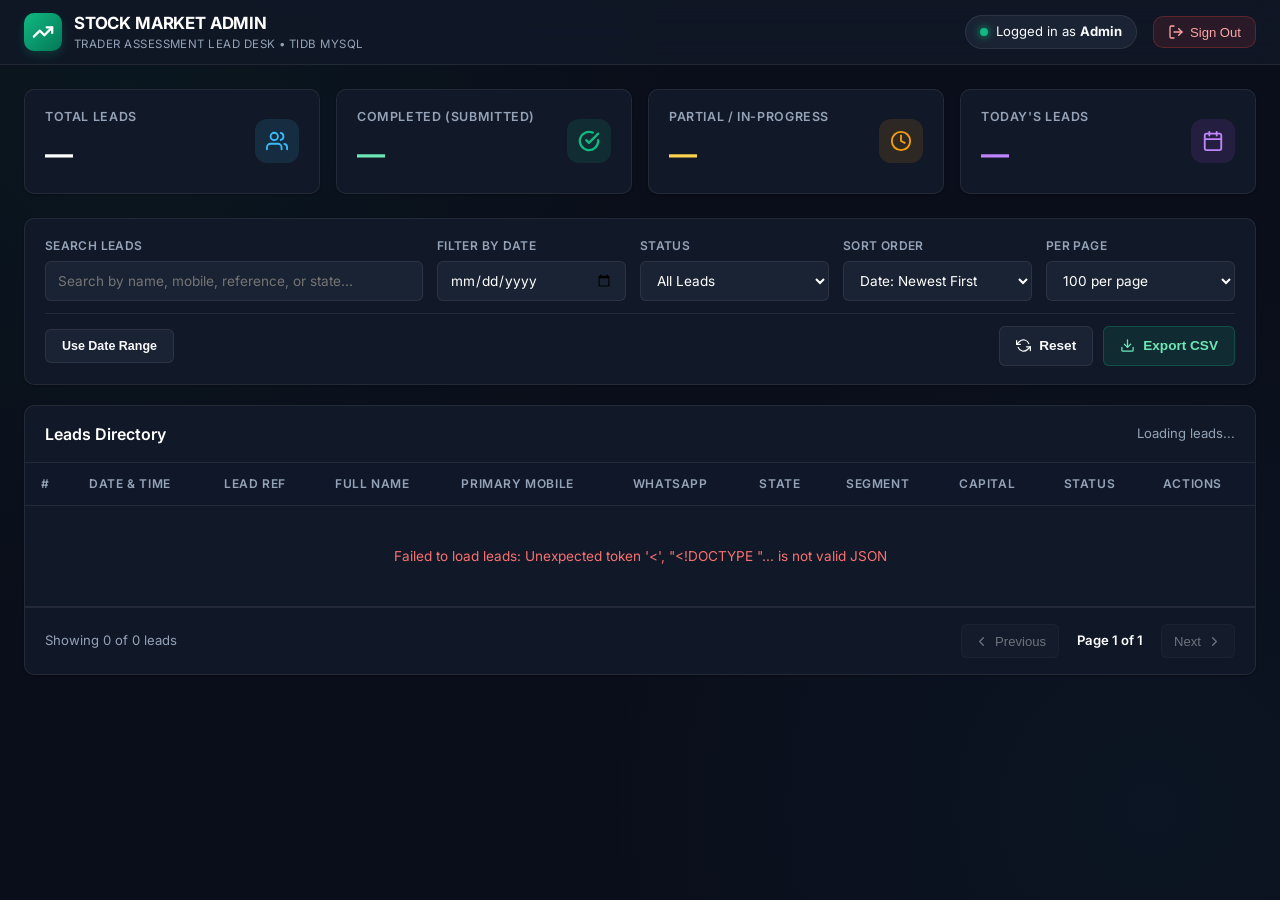
==== index.html @ f54bdd06 "feat: complete Stock Market Admin Portal with 100/page pagination, date filtering, and deletion" ====
<!DOCTYPE html>
<html lang="en">
<head>
  <meta charset="UTF-8">
  <meta name="viewport" content="width=device-width, initial-scale=1.0">
  <title>Stock Market Admin — Lead Assessment Desk</title>
  <meta name="robots" content="noindex, nofollow">

  <!-- Google Fonts Inter -->
  <link rel="preconnect" href="https://fonts.googleapis.com">
  <link rel="preconnect" href="https://fonts.gstatic.com" crossorigin>
  <link href="https://fonts.googleapis.com/css2?family=Inter:wght@400;500;600;700&display=swap" rel="stylesheet">

  <!-- Main Stylesheet -->
  <link rel="stylesheet" href="assets/css/dashboard.css">
</head>
<body>

  <!-- Top Navigation Header -->
  <header class="top-nav">
    <div class="nav-container">
      <div class="brand-section">
        <div class="brand-icon" aria-hidden="true">
          <svg width="22" height="22" viewBox="0 0 24 24" fill="none" stroke="currentColor" stroke-width="2.5" stroke-linecap="round" stroke-linejoin="round">
            <polyline points="22 7 13.5 15.5 8.5 10.5 2 17"></polyline>
            <polyline points="16 7 22 7 22 13"></polyline>
          </svg>
        </div>
        <div class="brand-title-wrap">
          <span class="brand-title">STOCK MARKET ADMIN</span>
          <span class="brand-tag">Trader Assessment Lead Desk &bull; TiDB MySQL</span>
        </div>
      </div>

      <div class="nav-actions">
        <div class="user-badge">
          <span class="user-status-dot"></span>
          <span>Logged in as <strong>Admin</strong></span>
        </div>
        <button type="button" class="btn-logout" id="btnLogout" title="Sign Out">
          <svg width="16" height="16" viewBox="0 0 24 24" fill="none" stroke="currentColor" stroke-width="2" stroke-linecap="round" stroke-linejoin="round">
            <path d="M9 21H5a2 2 0 0 1-2-2V5a2 2 0 0 1 2-2h4"></path>
            <polyline points="16 17 21 12 16 7"></polyline>
            <line x1="21" y1="12" x2="9" y2="12"></line>
          </svg>
          <span>Sign Out</span>
        </button>
      </div>
    </div>
  </header>

  <!-- Main Layout -->
  <main class="main-layout">

    <!-- Stat Summary Cards -->
    <section class="stats-grid" aria-label="Lead Statistics">
      <div class="stat-card">
        <div class="stat-info">
          <h3>Total Leads</h3>
          <div class="stat-value" id="statTotal">—</div>
        </div>
        <div class="stat-icon total">
          <svg width="22" height="22" viewBox="0 0 24 24" fill="none" stroke="currentColor" stroke-width="2" stroke-linecap="round" stroke-linejoin="round">
            <path d="M17 21v-2a4 4 0 0 0-4-4H5a4 4 0 0 0-4 4v2"></path>
            <circle cx="9" cy="7" r="4"></circle>
            <path d="M23 21v-2a4 4 0 0 0-3-3.87"></path>
            <path d="M16 3.13a4 4 0 0 1 0 7.75"></path>
          </svg>
        </div>
      </div>

      <div class="stat-card">
        <div class="stat-info">
          <h3>Completed (Submitted)</h3>
          <div class="stat-value" id="statCompleted" style="color: #6ee7b7;">—</div>
        </div>
        <div class="stat-icon completed">
          <svg width="22" height="22" viewBox="0 0 24 24" fill="none" stroke="currentColor" stroke-width="2.5" stroke-linecap="round" stroke-linejoin="round">
            <path d="M22 11.08V12a10 10 0 1 1-5.93-9.14"></path>
            <polyline points="22 4 12 14.01 9 11.01"></polyline>
          </svg>
        </div>
      </div>

      <div class="stat-card">
        <div class="stat-info">
          <h3>Partial / In-Progress</h3>
          <div class="stat-value" id="statPartial" style="color: #fcd34d;">—</div>
        </div>
        <div class="stat-icon partial">
          <svg width="22" height="22" viewBox="0 0 24 24" fill="none" stroke="currentColor" stroke-width="2" stroke-linecap="round" stroke-linejoin="round">
            <circle cx="12" cy="12" r="10"></circle>
            <polyline points="12 6 12 12 16 14"></polyline>
          </svg>
        </div>
      </div>

      <div class="stat-card">
        <div class="stat-info">
          <h3>Today's Leads</h3>
          <div class="stat-value" id="statToday" style="color: #c084fc;">—</div>
        </div>
        <div class="stat-icon today">
          <svg width="22" height="22" viewBox="0 0 24 24" fill="none" stroke="currentColor" stroke-width="2" stroke-linecap="round" stroke-linejoin="round">
            <rect x="3" y="4" width="18" height="18" rx="2" ry="2"></rect>
            <line x1="16" y1="2" x2="16" y2="6"></line>
            <line x1="8" y1="2" x2="8" y2="6"></line>
            <line x1="3" y1="10" x2="21" y2="10"></line>
          </svg>
        </div>
      </div>
    </section>

    <!-- Filter & Search Toolbar -->
    <section class="toolbar-card" aria-label="Filters and Search">
      <div class="toolbar-grid">
        
        <!-- Live Search -->
        <div class="filter-group search-group">
          <label class="filter-label" for="filterSearch">Search Leads</label>
          <input 
            type="text" 
            id="filterSearch" 
            class="filter-input" 
            placeholder="Search by name, mobile, reference, or state..."
          >
        </div>

        <!-- Date Filter (Single Date Mode) -->
        <div class="filter-group" id="singleDateContainer">
          <label class="filter-label" for="filterDate">Filter by Date</label>
          <input type="date" id="filterDate" class="filter-input">
        </div>

        <!-- Date Range Filter Mode (Hidden by default, togglable) -->
        <div class="filter-group" id="rangeContainer" style="display: none; gap: 8px;">
          <div>
            <label class="filter-label" for="filterDateFrom">From Date</label>
            <input type="date" id="filterDateFrom" class="filter-input">
          </div>
          <div>
            <label class="filter-label" for="filterDateTo">To Date</label>
            <input type="date" id="filterDateTo" class="filter-input">
          </div>
        </div>

        <!-- Status Filter -->
        <div class="filter-group" style="min-width: 140px; flex: 1;">
          <label class="filter-label" for="filterStatus">Status</label>
          <select id="filterStatus" class="filter-select">
            <option value="all">All Leads</option>
            <option value="completed">Completed Only</option>
            <option value="partial">Partial Only</option>
          </select>
        </div>

        <!-- Sort Order -->
        <div class="filter-group" style="min-width: 140px; flex: 1;">
          <label class="filter-label" for="filterSort">Sort Order</label>
          <select id="filterSort" class="filter-select">
            <option value="DESC">Date: Newest First</option>
            <option value="ASC">Date: Oldest First</option>
          </select>
        </div>

        <!-- Page Size (Defaults to 100 per page as specified) -->
        <div class="filter-group" style="min-width: 130px; flex: 1;">
          <label class="filter-label" for="pageSizeSelect">Per Page</label>
          <select id="pageSizeSelect" class="filter-select">
            <option value="100" selected>100 per page</option>
            <option value="50">50 per page</option>
            <option value="200">200 per page</option>
          </select>
        </div>

      </div>

      <!-- Secondary Toolbar Row: Buttons -->
      <div class="date-toggle-row">
        <button type="button" class="btn btn-secondary" id="btnToggleRange" style="font-size: 0.78rem; height: 34px;">
          Use Date Range
        </button>

        <div class="toolbar-actions">
          <button type="button" class="btn btn-secondary" id="btnResetFilters">
            <svg width="15" height="15" viewBox="0 0 24 24" fill="none" stroke="currentColor" stroke-width="2" stroke-linecap="round" stroke-linejoin="round">
              <polyline points="1 4 1 10 7 10"></polyline>
              <polyline points="23 20 23 14 17 14"></polyline>
              <path d="M20.49 9A9 9 0 0 0 5.64 5.64L1 10m22 4l-4.64 4.36A9 9 0 0 1 3.51 15"></path>
            </svg>
            <span>Reset</span>
          </button>

          <button type="button" class="btn btn-export" id="btnExportCsv">
            <svg width="15" height="15" viewBox="0 0 24 24" fill="none" stroke="currentColor" stroke-width="2" stroke-linecap="round" stroke-linejoin="round">
              <path d="M21 15v4a2 2 0 0 1-2 2H5a2 2 0 0 1-2-2v-4"></path>
              <polyline points="7 10 12 15 17 10"></polyline>
              <line x1="12" y1="15" x2="12" y2="3"></line>
            </svg>
            <span>Export CSV</span>
          </button>
        </div>
      </div>
    </section>

    <!-- Leads Table Card -->
    <section class="table-card">
      <div class="table-header-meta">
        <h2 class="table-title">Leads Directory</h2>
        <span class="table-count-badge" id="tableCountBadge">Loading leads...</span>
      </div>

      <div class="table-responsive">
        <table class="leads-table">
          <thead>
            <tr>
              <th>#</th>
              <th>Date & Time</th>
              <th>Lead Ref</th>
              <th>Full Name</th>
              <th>Primary Mobile</th>
              <th>WhatsApp</th>
              <th>State</th>
              <th>Segment</th>
              <th>Capital</th>
              <th>Status</th>
              <th>Actions</th>
            </tr>
          </thead>
          <tbody id="leadsTableBody">
            <!-- Dynamically populated rows via dashboard.js -->
          </tbody>
        </table>
      </div>

      <!-- Pagination Bar (100 per page) -->
      <div class="pagination-bar">
        <div class="pagination-meta" id="paginationMeta">Showing 0 of 0 leads</div>
        <div class="pagination-controls">
          <button type="button" class="page-btn" id="btnPrevPage" disabled>
            <svg width="15" height="15" viewBox="0 0 24 24" fill="none" stroke="currentColor" stroke-width="2" stroke-linecap="round" stroke-linejoin="round">
              <polyline points="15 18 9 12 15 6"></polyline>
            </svg>
            <span>Previous</span>
          </button>

          <span class="current-page-indicator" id="currentPageIndicator">Page 1 of 1</span>

          <button type="button" class="page-btn" id="btnNextPage" disabled>
            <span>Next</span>
            <svg width="15" height="15" viewBox="0 0 24 24" fill="none" stroke="currentColor" stroke-width="2" stroke-linecap="round" stroke-linejoin="round">
              <polyline points="9 18 15 12 9 6"></polyline>
            </svg>
          </button>
        </div>
      </div>
    </section>

  </main>

  <!-- ========================================================================
       MODAL 1: Lead Detail & Question/Answer Click Audit Trail
       ======================================================================== -->
  <div class="modal-overlay" id="detailModal">
    <div class="modal-card">
      <div class="modal-header">
        <h3 class="modal-title">Lead Assessment Dossier: <span id="detailLeadRef" style="color: #38bdf8;"></span></h3>
        <button type="button" class="modal-close" id="btnDetailClose" aria-label="Close modal">
          <svg width="20" height="20" viewBox="0 0 24 24" fill="none" stroke="currentColor" stroke-width="2" stroke-linecap="round" stroke-linejoin="round">
            <line x1="18" y1="6" x2="6" y2="18"></line>
            <line x1="6" y1="6" x2="18" y2="18"></line>
          </svg>
        </button>
      </div>

      <div class="modal-body">
        <!-- Lead Profile Grid -->
        <div class="lead-profile-grid" id="detailProfileGrid"></div>

        <!-- Question & Answer Click History -->
        <h4 class="timeline-title">
          <svg width="18" height="18" viewBox="0 0 24 24" fill="none" stroke="currentColor" stroke-width="2" stroke-linecap="round" stroke-linejoin="round">
            <polyline points="22 12 18 12 15 21 9 3 6 12 2 12"></polyline>
          </svg>
          <span>Real-time Question & Answer Click Timeline</span>
        </h4>
        <div class="timeline-list" id="detailTimelineList"></div>
      </div>

      <div class="modal-footer">
        <button type="button" class="btn btn-secondary" id="btnDetailCloseFooter">Close</button>
      </div>
    </div>
  </div>

  <!-- ========================================================================
       MODAL 2: Delete Lead Confirmation
       ======================================================================== -->
  <div class="modal-overlay" id="deleteModal">
    <div class="modal-card" style="max-width: 480px;">
      <div class="modal-header">
        <h3 class="modal-title" style="color: #f87171;">Confirm Permanent Deletion</h3>
        <button type="button" class="modal-close" id="btnDeleteClose" aria-label="Close modal">
          <svg width="20" height="20" viewBox="0 0 24 24" fill="none" stroke="currentColor" stroke-width="2" stroke-linecap="round" stroke-linejoin="round">
            <line x1="18" y1="6" x2="6" y2="18"></line>
            <line x1="6" y1="6" x2="18" y2="18"></line>
          </svg>
        </button>
      </div>

      <div class="modal-body">
        <div class="delete-warning-box">
          <p>Are you sure you want to delete lead <strong id="deleteLeadRefSpan" style="color: #ffffff;"></strong>?</p>
          <p style="margin-top: 8px; font-size: 0.8rem; color: #fca5a5;">
            Warning: This action will permanently remove the lead profile along with all associated question and answer click logs from the MySQL database. This action cannot be undone.
          </p>
        </div>
      </div>

      <div class="modal-footer">
        <button type="button" class="btn btn-secondary" id="btnDeleteCancel">Cancel</button>
        <button type="button" class="btn btn-primary" id="btnDeleteConfirm" style="background: var(--danger); border-color: var(--danger);">
          Yes, Delete Lead
        </button>
      </div>
    </div>
  </div>

  <!-- Toast Notification -->
  <div class="toast" id="toast">
    <svg width="18" height="18" viewBox="0 0 24 24" fill="none" stroke="#10b981" stroke-width="2.5" stroke-linecap="round" stroke-linejoin="round">
      <polyline points="20 6 9 17 4 12"></polyline>
    </svg>
    <span id="toastMessage">Operation successful</span>
  </div>

  <!-- Dashboard JavaScript -->
  <script src="assets/js/dashboard.js"></script>
</body>
</html>
---- assets/css/dashboard.css ----
/* ==========================================================================
   ADMIN PORTAL — MODERN HIGH-DENSITY DASHBOARD DESIGN SYSTEM
   ========================================================================== */

:root {
  --bg-body: #0a0e1a;
  --bg-surface: #111827;
  --bg-surface-elevated: #1a2333;
  --bg-surface-hover: #222f46;
  --border-subtle: rgba(255, 255, 255, 0.08);
  --border-medium: rgba(255, 255, 255, 0.14);
  
  --text-main: #f9fafb;
  --text-muted: #94a3b8;
  --text-dim: #64748b;
  
  --primary: #10b981;
  --primary-dark: #059669;
  --primary-glow: rgba(16, 185, 129, 0.2);
  
  --info: #38bdf8;
  --info-bg: rgba(56, 189, 248, 0.12);
  --info-border: rgba(56, 189, 248, 0.25);
  
  --warning: #f59e0b;
  --warning-bg: rgba(245, 158, 11, 0.12);
  --warning-border: rgba(245, 158, 11, 0.25);
  
  --danger: #ef4444;
  --danger-bg: rgba(239, 68, 68, 0.12);
  --danger-border: rgba(239, 68, 68, 0.25);
  --danger-hover: #dc2626;

  --success: #10b981;
  --success-bg: rgba(16, 185, 129, 0.12);
  --success-border: rgba(16, 185, 129, 0.25);

  --radius-sm: 6px;
  --radius-md: 10px;
  --radius-lg: 16px;
  
  --shadow-sm: 0 1px 2px rgba(0,0,0,0.3);
  --shadow-md: 0 4px 12px rgba(0,0,0,0.4);
  --shadow-lg: 0 12px 32px rgba(0,0,0,0.6);
  
  --transition: all 0.2s cubic-bezier(0.16, 1, 0.3, 1);
}

* {
  margin: 0;
  padding: 0;
  box-sizing: border-box;
}

body {
  font-family: 'Inter', -apple-system, BlinkMacSystemFont, 'Segoe UI', Roboto, sans-serif;
  background-color: var(--bg-body);
  color: var(--text-main);
  min-height: 100vh;
  line-height: 1.5;
  background-image: 
    radial-gradient(circle at 10% 10%, rgba(16, 185, 129, 0.05) 0%, transparent 40%),
    radial-gradient(circle at 90% 90%, rgba(56, 189, 248, 0.04) 0%, transparent 40%);
  background-attachment: fixed;
}

/* ==========================================================================
   Top Navigation Bar
   ========================================================================== */
.top-nav {
  background: rgba(17, 24, 39, 0.85);
  backdrop-filter: blur(14px);
  -webkit-backdrop-filter: blur(14px);
  border-bottom: 1px solid var(--border-subtle);
  position: sticky;
  top: 0;
  z-index: 100;
}

.nav-container {
  max-width: 1560px;
  margin: 0 auto;
  padding: 0 24px;
  height: 64px;
  display: flex;
  align-items: center;
  justify-content: space-between;
}

.brand-section {
  display: flex;
  align-items: center;
  gap: 12px;
}

.brand-icon {
  width: 38px;
  height: 38px;
  background: linear-gradient(135deg, #10b981 0%, #047857 100%);
  border-radius: 10px;
  display: flex;
  align-items: center;
  justify-content: center;
  color: #ffffff;
  box-shadow: 0 4px 10px var(--primary-glow);
}

.brand-title-wrap {
  display: flex;
  flex-direction: column;
}

.brand-title {
  font-size: 1.05rem;
  font-weight: 700;
  color: #ffffff;
  letter-spacing: -0.01em;
}

.brand-tag {
  font-size: 0.72rem;
  color: var(--text-muted);
  text-transform: uppercase;
  letter-spacing: 0.04em;
}

.nav-actions {
  display: flex;
  align-items: center;
  gap: 16px;
}

.user-badge {
  display: flex;
  align-items: center;
  gap: 8px;
  background: var(--bg-surface-elevated);
  border: 1px solid var(--border-subtle);
  padding: 6px 14px;
  border-radius: 9999px;
  font-size: 0.82rem;
}

.user-status-dot {
  width: 8px;
  height: 8px;
  background: var(--success);
  border-radius: 50%;
  box-shadow: 0 0 8px var(--success);
}

.btn-logout {
  background: rgba(239, 68, 68, 0.12);
  border: 1px solid var(--danger-border);
  color: #fca5a5;
  padding: 7px 14px;
  border-radius: var(--radius-md);
  font-size: 0.82rem;
  font-weight: 500;
  cursor: pointer;
  display: flex;
  align-items: center;
  gap: 6px;
  transition: var(--transition);
}

.btn-logout:hover {
  background: rgba(239, 68, 68, 0.2);
  color: #ffffff;
}

/* ==========================================================================
   Main Content Layout
   ========================================================================== */
.main-layout {
  max-width: 1560px;
  margin: 0 auto;
  padding: 24px;
}

/* Stat Cards Grid */
.stats-grid {
  display: grid;
  grid-template-columns: repeat(auto-fit, minmax(240px, 1fr));
  gap: 16px;
  margin-bottom: 24px;
}

.stat-card {
  background: var(--bg-surface);
  border: 1px solid var(--border-subtle);
  border-radius: var(--radius-md);
  padding: 18px 20px;
  display: flex;
  align-items: center;
  justify-content: space-between;
  box-shadow: var(--shadow-sm);
  transition: var(--transition);
}

.stat-card:hover {
  border-color: var(--border-medium);
  transform: translateY(-2px);
  box-shadow: var(--shadow-md);
}

.stat-info h3 {
  font-size: 0.78rem;
  text-transform: uppercase;
  color: var(--text-muted);
  font-weight: 600;
  letter-spacing: 0.05em;
  margin-bottom: 6px;
}

.stat-info .stat-value {
  font-size: 1.75rem;
  font-weight: 700;
  color: #ffffff;
}

.stat-icon {
  width: 44px;
  height: 44px;
  border-radius: 12px;
  display: flex;
  align-items: center;
  justify-content: center;
}

.stat-icon.total { background: rgba(56, 189, 248, 0.12); color: var(--info); }
.stat-icon.completed { background: rgba(16, 185, 129, 0.12); color: var(--success); }
.stat-icon.partial { background: rgba(245, 158, 11, 0.12); color: var(--warning); }
.stat-icon.today { background: rgba(168, 85, 247, 0.12); color: #c084fc; }

/* Filter & Controls Toolbar */
.toolbar-card {
  background: var(--bg-surface);
  border: 1px solid var(--border-subtle);
  border-radius: var(--radius-md);
  padding: 18px 20px;
  margin-bottom: 20px;
  box-shadow: var(--shadow-sm);
}

.toolbar-grid {
  display: flex;
  flex-wrap: wrap;
  gap: 14px;
  align-items: flex-end;
}

.filter-group {
  display: flex;
  flex-direction: column;
  gap: 6px;
  min-width: 170px;
  flex: 1;
}

.filter-group.search-group {
  flex: 2;
  min-width: 240px;
}

.filter-label {
  font-size: 0.75rem;
  font-weight: 600;
  color: var(--text-muted);
  text-transform: uppercase;
  letter-spacing: 0.03em;
}

.filter-input,
.filter-select {
  width: 100%;
  height: 40px;
  background: var(--bg-surface-elevated);
  border: 1px solid var(--border-subtle);
  border-radius: var(--radius-sm);
  padding: 0 12px;
  color: #ffffff;
  font-size: 0.85rem;
  font-family: inherit;
  transition: var(--transition);
}

.filter-input:focus,
.filter-select:focus {
  outline: none;
  border-color: var(--primary);
  box-shadow: 0 0 0 2px var(--primary-glow);
}

/* Date Range Toggle Row */
.date-toggle-row {
  display: flex;
  align-items: center;
  gap: 12px;
  margin-top: 12px;
  padding-top: 12px;
  border-top: 1px solid var(--border-subtle);
}

.toolbar-actions {
  display: flex;
  gap: 10px;
  margin-left: auto;
}

.btn {
  height: 40px;
  padding: 0 16px;
  border-radius: var(--radius-sm);
  font-size: 0.85rem;
  font-weight: 600;
  cursor: pointer;
  display: inline-flex;
  align-items: center;
  justify-content: center;
  gap: 8px;
  transition: var(--transition);
  border: 1px solid transparent;
}

.btn-primary {
  background: var(--primary);
  color: #ffffff;
}
.btn-primary:hover {
  background: var(--primary-dark);
}

.btn-secondary {
  background: var(--bg-surface-elevated);
  border-color: var(--border-subtle);
  color: var(--text-main);
}
.btn-secondary:hover {
  background: var(--bg-surface-hover);
  border-color: var(--border-medium);
}

.btn-export {
  background: rgba(16, 185, 129, 0.12);
  border-color: var(--success-border);
  color: #6ee7b7;
}
.btn-export:hover {
  background: rgba(16, 185, 129, 0.2);
  color: #ffffff;
}

/* ==========================================================================
   Leads Data Table
   ========================================================================== */
.table-card {
  background: var(--bg-surface);
  border: 1px solid var(--border-subtle);
  border-radius: var(--radius-md);
  box-shadow: var(--shadow-sm);
  overflow: hidden;
}

.table-header-meta {
  padding: 16px 20px;
  border-bottom: 1px solid var(--border-subtle);
  display: flex;
  align-items: center;
  justify-content: space-between;
}

.table-title {
  font-size: 1rem;
  font-weight: 600;
  color: #ffffff;
}

.table-count-badge {
  font-size: 0.82rem;
  color: var(--text-muted);
}

.table-responsive {
  width: 100%;
  overflow-x: auto;
}

.leads-table {
  width: 100%;
  border-collapse: collapse;
  text-align: left;
  font-size: 0.85rem;
}

.leads-table th {
  background: rgba(15, 23, 42, 0.7);
  padding: 12px 16px;
  font-size: 0.75rem;
  font-weight: 600;
  text-transform: uppercase;
  letter-spacing: 0.05em;
  color: var(--text-muted);
  border-bottom: 1px solid var(--border-subtle);
  white-space: nowrap;
}

.leads-table td {
  padding: 14px 16px;
  border-bottom: 1px solid var(--border-subtle);
  color: var(--text-main);
  vertical-align: middle;
}

.leads-table tbody tr {
  transition: var(--transition);
}

.leads-table tbody tr:hover {
  background: var(--bg-surface-elevated);
}

/* Lead Row Elements */
.lead-ref {
  font-family: monospace;
  font-size: 0.82rem;
  color: #38bdf8;
  font-weight: 600;
}

.lead-name {
  font-weight: 600;
  color: #ffffff;
}

.phone-link {
  color: var(--text-main);
  text-decoration: none;
  display: inline-flex;
  align-items: center;
  gap: 4px;
}
.phone-link:hover {
  color: var(--primary);
  text-decoration: underline;
}

.badge {
  display: inline-flex;
  align-items: center;
  padding: 3px 10px;
  border-radius: 9999px;
  font-size: 0.72rem;
  font-weight: 600;
  text-transform: uppercase;
  letter-spacing: 0.04em;
}

.badge-completed {
  background: var(--success-bg);
  border: 1px solid var(--success-border);
  color: #6ee7b7;
}

.badge-partial {
  background: var(--warning-bg);
  border: 1px solid var(--warning-border);
  color: #fcd34d;
}

.btn-icon-action {
  width: 32px;
  height: 32px;
  border-radius: var(--radius-sm);
  display: inline-flex;
  align-items: center;
  justify-content: center;
  border: 1px solid var(--border-subtle);
  background: var(--bg-surface-elevated);
  color: var(--text-muted);
  cursor: pointer;
  transition: var(--transition);
}

.btn-icon-action:hover {
  color: #ffffff;
  border-color: var(--border-medium);
}

.btn-icon-action.delete:hover {
  background: var(--danger-bg);
  border-color: var(--danger-border);
  color: #f87171;
}

.btn-icon-action.view:hover {
  background: var(--info-bg);
  border-color: var(--info-border);
  color: #7dd3fc;
}

/* ==========================================================================
   Pagination Controls (100 per page)
   ========================================================================== */
.pagination-bar {
  padding: 16px 20px;
  display: flex;
  align-items: center;
  justify-content: space-between;
  border-top: 1px solid var(--border-subtle);
  background: rgba(15, 23, 42, 0.4);
}

.pagination-meta {
  font-size: 0.82rem;
  color: var(--text-muted);
}

.pagination-controls {
  display: flex;
  align-items: center;
  gap: 8px;
}

.page-btn {
  height: 34px;
  padding: 0 12px;
  background: var(--bg-surface-elevated);
  border: 1px solid var(--border-subtle);
  border-radius: var(--radius-sm);
  color: var(--text-main);
  font-size: 0.82rem;
  cursor: pointer;
  display: inline-flex;
  align-items: center;
  gap: 6px;
  transition: var(--transition);
}

.page-btn:hover:not(:disabled) {
  background: var(--bg-surface-hover);
  border-color: var(--border-medium);
}

.page-btn:disabled {
  opacity: 0.4;
  cursor: not-allowed;
}

.current-page-indicator {
  font-size: 0.82rem;
  font-weight: 600;
  padding: 0 10px;
  color: #ffffff;
}

/* ==========================================================================
   Modals (Detail Modal & Delete Confirmation)
   ========================================================================== */
.modal-overlay {
  display: none;
  position: fixed;
  inset: 0;
  background: rgba(0, 0, 0, 0.75);
  backdrop-filter: blur(6px);
  -webkit-backdrop-filter: blur(6px);
  z-index: 200;
  align-items: center;
  justify-content: center;
  padding: 20px;
}

.modal-overlay.open {
  display: flex;
}

.modal-card {
  background: var(--bg-surface);
  border: 1px solid var(--border-medium);
  border-radius: var(--radius-lg);
  max-width: 680px;
  width: 100%;
  max-height: 90vh;
  display: flex;
  flex-direction: column;
  box-shadow: var(--shadow-lg);
  overflow: hidden;
  animation: modalEnter 0.25s cubic-bezier(0.16, 1, 0.3, 1);
}

@keyframes modalEnter {
  from { opacity: 0; transform: scale(0.96) translateY(8px); }
  to { opacity: 1; transform: scale(1) translateY(0); }
}

.modal-header {
  padding: 18px 24px;
  border-bottom: 1px solid var(--border-subtle);
  display: flex;
  align-items: center;
  justify-content: space-between;
}

.modal-title {
  font-size: 1.1rem;
  font-weight: 700;
  color: #ffffff;
}

.modal-close {
  background: none;
  border: none;
  color: var(--text-muted);
  cursor: pointer;
  padding: 4px;
  border-radius: 6px;
  transition: var(--transition);
}
.modal-close:hover {
  color: #ffffff;
  background: var(--bg-surface-elevated);
}

.modal-body {
  padding: 24px;
  overflow-y: auto;
}

.modal-footer {
  padding: 16px 24px;
  border-top: 1px solid var(--border-subtle);
  display: flex;
  align-items: center;
  justify-content: flex-end;
  gap: 12px;
}

/* Detail Modal Specifics */
.lead-profile-grid {
  display: grid;
  grid-template-columns: repeat(2, 1fr);
  gap: 16px;
  margin-bottom: 24px;
  background: var(--bg-surface-elevated);
  padding: 18px;
  border-radius: var(--radius-md);
  border: 1px solid var(--border-subtle);
}

.profile-field-label {
  font-size: 0.72rem;
  text-transform: uppercase;
  color: var(--text-muted);
  font-weight: 600;
  margin-bottom: 4px;
}

.profile-field-value {
  font-size: 0.92rem;
  font-weight: 500;
  color: #ffffff;
}

/* Click Timeline */
.timeline-title {
  font-size: 0.95rem;
  font-weight: 600;
  margin-bottom: 14px;
  color: #ffffff;
  display: flex;
  align-items: center;
  gap: 8px;
}

.timeline-list {
  display: flex;
  flex-direction: column;
  gap: 12px;
}

.timeline-item {
  background: var(--bg-surface-elevated);
  border-left: 3px solid var(--primary);
  padding: 12px 16px;
  border-radius: 0 var(--radius-sm) var(--radius-sm) 0;
}

.timeline-header {
  display: flex;
  align-items: center;
  justify-content: space-between;
  margin-bottom: 4px;
}

.timeline-step {
  font-size: 0.75rem;
  font-weight: 600;
  color: var(--primary);
  text-transform: uppercase;
}

.timeline-time {
  font-size: 0.72rem;
  color: var(--text-dim);
}

.timeline-question {
  font-size: 0.85rem;
  font-weight: 500;
  color: #ffffff;
  margin-bottom: 4px;
}

.timeline-answer {
  font-size: 0.85rem;
  color: #38bdf8;
  background: rgba(56, 189, 248, 0.08);
  padding: 4px 8px;
  border-radius: 4px;
  display: inline-block;
}

/* Delete Modal Confirmation */
.delete-warning-box {
  background: var(--danger-bg);
  border: 1px solid var(--danger-border);
  padding: 16px;
  border-radius: var(--radius-md);
  color: #fca5a5;
  font-size: 0.88rem;
  line-height: 1.5;
}

/* Empty State */
.empty-state {
  text-align: center;
  padding: 60px 20px;
  color: var(--text-muted);
}
.empty-state svg {
  margin-bottom: 16px;
  opacity: 0.4;
}

/* Toast Notification */
.toast {
  position: fixed;
  bottom: 24px;
  right: 24px;
  background: var(--bg-surface-elevated);
  border: 1px solid var(--border-medium);
  padding: 12px 20px;
  border-radius: var(--radius-md);
  color: #ffffff;
  font-size: 0.88rem;
  box-shadow: var(--shadow-lg);
  display: none;
  align-items: center;
  gap: 10px;
  z-index: 300;
  animation: toastSlide 0.25s cubic-bezier(0.16, 1, 0.3, 1);
}

.toast.show {
  display: flex;
}

@keyframes toastSlide {
  from { opacity: 0; transform: translateY(10px); }
  to { opacity: 1; transform: translateY(0); }
}
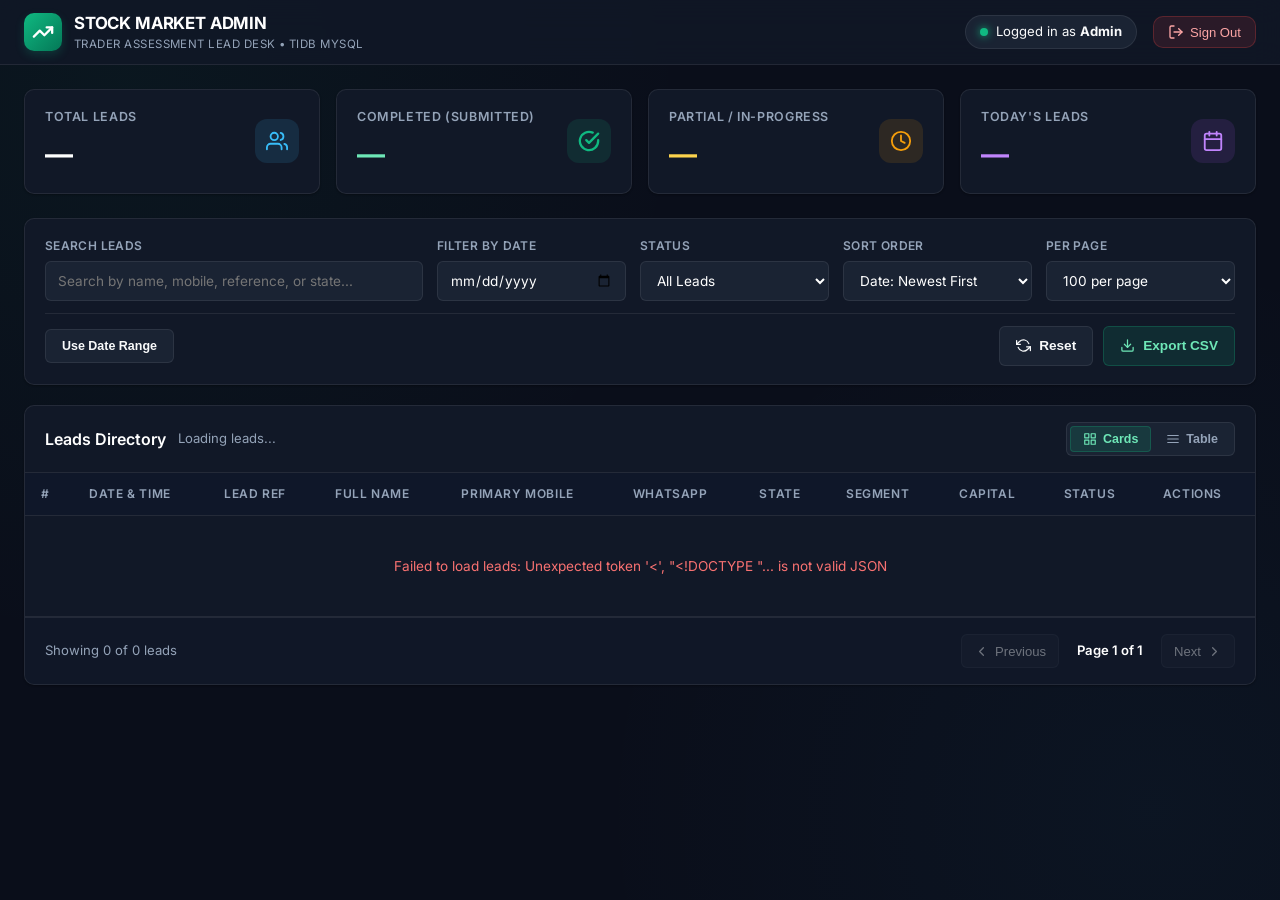
==== commit eb2506ba: "feat: make admin portal responsive for mobile and tablet devices with card view toggle" ====
--- a/index.html
+++ b/index.html
@@ -206,11 +206,35 @@
     <!-- Leads Table Card -->
     <section class="table-card">
       <div class="table-header-meta">
-        <h2 class="table-title">Leads Directory</h2>
-        <span class="table-count-badge" id="tableCountBadge">Loading leads...</span>
-      </div>
-
-      <div class="table-responsive">
+        <div class="table-title-group">
+          <h2 class="table-title">Leads Directory</h2>
+          <span class="table-count-badge" id="tableCountBadge">Loading leads...</span>
+        </div>
+
+        <!-- View Mode Switcher (Cards vs Table) -->
+        <div class="view-switcher" id="viewSwitcher" role="radiogroup" aria-label="Directory View Mode">
+          <button type="button" class="view-toggle-btn active" id="btnViewCards" title="Mobile Cards View" aria-pressed="true">
+            <svg width="14" height="14" viewBox="0 0 24 24" fill="none" stroke="currentColor" stroke-width="2" stroke-linecap="round" stroke-linejoin="round">
+              <rect x="3" y="3" width="7" height="7"></rect>
+              <rect x="14" y="3" width="7" height="7"></rect>
+              <rect x="14" y="14" width="7" height="7"></rect>
+              <rect x="3" y="14" width="7" height="7"></rect>
+            </svg>
+            <span>Cards</span>
+          </button>
+          <button type="button" class="view-toggle-btn" id="btnViewTable" title="Full Table View" aria-pressed="false">
+            <svg width="14" height="14" viewBox="0 0 24 24" fill="none" stroke="currentColor" stroke-width="2" stroke-linecap="round" stroke-linejoin="round">
+              <line x1="3" y1="6" x2="21" y2="6"></line>
+              <line x1="3" y1="12" x2="21" y2="12"></line>
+              <line x1="3" y1="18" x2="21" y2="18"></line>
+            </svg>
+            <span>Table</span>
+          </button>
+        </div>
+      </div>
+
+      <!-- Desktop & Tablet Table View -->
+      <div class="table-responsive" id="tableResponsiveWrap">
         <table class="leads-table">
           <thead>
             <tr>
@@ -233,6 +257,11 @@
         </table>
       </div>
 
+      <!-- Mobile & Touch Card View -->
+      <div class="mobile-leads-container" id="mobileLeadsContainer">
+        <!-- Dynamically populated mobile cards via dashboard.js -->
+      </div>
+
       <!-- Pagination Bar (100 per page) -->
       <div class="pagination-bar">
         <div class="pagination-meta" id="paginationMeta">Showing 0 of 0 leads</div>
--- a/assets/css/dashboard.css
+++ b/assets/css/dashboard.css
@@ -368,6 +368,14 @@
   display: flex;
   align-items: center;
   justify-content: space-between;
+  gap: 12px;
+}
+
+.table-title-group {
+  display: flex;
+  align-items: center;
+  gap: 12px;
+  flex-wrap: wrap;
 }
 
 .table-title {
@@ -380,6 +388,42 @@
   font-size: 0.82rem;
   color: var(--text-muted);
 }
+
+/* View Mode Switcher (Cards vs Table) */
+.view-switcher {
+  display: inline-flex;
+  background: var(--bg-surface-elevated);
+  border: 1px solid var(--border-subtle);
+  border-radius: var(--radius-sm);
+  padding: 3px;
+  gap: 2px;
+}
+
+.view-toggle-btn {
+  background: transparent;
+  border: 1px solid transparent;
+  color: var(--text-muted);
+  padding: 5px 12px;
+  border-radius: 4px;
+  font-size: 0.78rem;
+  font-weight: 600;
+  cursor: pointer;
+  display: inline-flex;
+  align-items: center;
+  gap: 6px;
+  transition: var(--transition);
+}
+
+.view-toggle-btn:hover {
+  color: #ffffff;
+}
+
+.view-toggle-btn.active {
+  background: rgba(16, 185, 129, 0.15);
+  color: #6ee7b7;
+  border-color: var(--success-border);
+}
+
 
 .table-responsive {
   width: 100%;
@@ -498,6 +542,195 @@
   border-color: var(--info-border);
   color: #7dd3fc;
 }
+
+/* ==========================================================================
+   Mobile Leads Cards System
+   ========================================================================== */
+.mobile-leads-container {
+  display: none;
+  flex-direction: column;
+  gap: 12px;
+  padding: 14px;
+}
+
+.mobile-lead-card {
+  background: var(--bg-surface-elevated);
+  border: 1px solid var(--border-subtle);
+  border-radius: var(--radius-md);
+  padding: 14px 16px;
+  display: flex;
+  flex-direction: column;
+  gap: 12px;
+  box-shadow: var(--shadow-sm);
+  transition: var(--transition);
+}
+
+.mobile-lead-card:hover {
+  border-color: var(--border-medium);
+}
+
+.mobile-card-header {
+  display: flex;
+  align-items: center;
+  justify-content: space-between;
+  gap: 8px;
+}
+
+.mobile-card-ref-wrap {
+  display: flex;
+  align-items: center;
+  gap: 8px;
+}
+
+.mobile-card-num {
+  font-size: 0.75rem;
+  color: var(--text-dim);
+  font-weight: 600;
+}
+
+.mobile-card-title-row {
+  display: flex;
+  align-items: baseline;
+  justify-content: space-between;
+  gap: 10px;
+}
+
+.mobile-card-name {
+  font-size: 1.02rem;
+  font-weight: 700;
+  color: #ffffff;
+}
+
+.mobile-card-date {
+  font-size: 0.75rem;
+  color: var(--text-muted);
+  white-space: nowrap;
+}
+
+/* 1-Tap Quick Action Contact Chips */
+.mobile-contact-chips {
+  display: flex;
+  flex-wrap: wrap;
+  gap: 8px;
+}
+
+.mobile-contact-chip {
+  display: inline-flex;
+  align-items: center;
+  gap: 6px;
+  padding: 6px 12px;
+  border-radius: var(--radius-sm);
+  font-size: 0.8rem;
+  font-weight: 600;
+  text-decoration: none;
+  transition: var(--transition);
+}
+
+.mobile-contact-chip.tel {
+  background: rgba(56, 189, 248, 0.12);
+  border: 1px solid var(--info-border);
+  color: #7dd3fc;
+}
+.mobile-contact-chip.tel:hover,
+.mobile-contact-chip.tel:active {
+  background: rgba(56, 189, 248, 0.22);
+  color: #ffffff;
+}
+
+.mobile-contact-chip.wa {
+  background: rgba(16, 185, 129, 0.12);
+  border: 1px solid var(--success-border);
+  color: #6ee7b7;
+}
+.mobile-contact-chip.wa:hover,
+.mobile-contact-chip.wa:active {
+  background: rgba(16, 185, 129, 0.22);
+  color: #ffffff;
+}
+
+.mobile-card-details-grid {
+  display: grid;
+  grid-template-columns: repeat(3, 1fr);
+  gap: 8px;
+  background: rgba(15, 23, 42, 0.5);
+  border: 1px solid var(--border-subtle);
+  border-radius: var(--radius-sm);
+  padding: 10px 12px;
+}
+
+.mobile-detail-item {
+  display: flex;
+  flex-direction: column;
+  gap: 2px;
+}
+
+.mobile-detail-label {
+  font-size: 0.68rem;
+  text-transform: uppercase;
+  color: var(--text-muted);
+  font-weight: 600;
+}
+
+.mobile-detail-val {
+  font-size: 0.82rem;
+  color: #ffffff;
+  font-weight: 500;
+  word-break: break-word;
+}
+
+.mobile-card-actions {
+  display: flex;
+  align-items: center;
+  gap: 8px;
+  margin-top: 2px;
+  padding-top: 10px;
+  border-top: 1px solid var(--border-subtle);
+}
+
+.mobile-action-btn-view {
+  flex: 1;
+  height: 38px;
+  background: rgba(56, 189, 248, 0.1);
+  border: 1px solid var(--info-border);
+  border-radius: var(--radius-sm);
+  color: #7dd3fc;
+  font-size: 0.82rem;
+  font-weight: 600;
+  display: inline-flex;
+  align-items: center;
+  justify-content: center;
+  gap: 6px;
+  cursor: pointer;
+  transition: var(--transition);
+}
+
+.mobile-action-btn-view:hover,
+.mobile-action-btn-view:active {
+  background: rgba(56, 189, 248, 0.2);
+  color: #ffffff;
+}
+
+.mobile-action-btn-delete {
+  width: 38px;
+  height: 38px;
+  background: rgba(239, 68, 68, 0.1);
+  border: 1px solid var(--danger-border);
+  border-radius: var(--radius-sm);
+  color: #f87171;
+  display: inline-flex;
+  align-items: center;
+  justify-content: center;
+  cursor: pointer;
+  transition: var(--transition);
+  flex-shrink: 0;
+}
+
+.mobile-action-btn-delete:hover,
+.mobile-action-btn-delete:active {
+  background: rgba(239, 68, 68, 0.2);
+  color: #ffffff;
+}
+
 
 /* ==========================================================================
    Pagination Controls (100 per page)
@@ -769,3 +1002,266 @@
   from { opacity: 0; transform: translateY(10px); }
   to { opacity: 1; transform: translateY(0); }
 }
+
+/* ==========================================================================
+   TABLET RESPONSIVENESS (1024px and below)
+   ========================================================================== */
+@media (max-width: 1024px) {
+  .nav-container {
+    padding: 0 18px;
+  }
+  .main-layout {
+    padding: 20px 18px;
+  }
+  .stats-grid {
+    grid-template-columns: repeat(2, 1fr);
+    gap: 14px;
+  }
+  .toolbar-grid {
+    gap: 12px;
+  }
+  .filter-group.search-group {
+    flex: 1 1 100%;
+    min-width: 100%;
+  }
+  .filter-group {
+    min-width: 140px;
+  }
+  .leads-table th,
+  .leads-table td {
+    padding: 11px 12px;
+    font-size: 0.82rem;
+  }
+}
+
+/* ==========================================================================
+   MOBILE & SMALL TABLET RESPONSIVENESS (768px and below)
+   ========================================================================== */
+@media (max-width: 768px) {
+  .top-nav {
+    height: 58px;
+  }
+  .nav-container {
+    height: 58px;
+    padding: 0 14px;
+  }
+  .brand-icon {
+    width: 32px;
+    height: 32px;
+    border-radius: 8px;
+  }
+  .brand-icon svg {
+    width: 18px;
+    height: 18px;
+  }
+  .brand-title {
+    font-size: 0.95rem;
+  }
+  .brand-tag {
+    display: none;
+  }
+  .nav-actions {
+    gap: 8px;
+  }
+  .user-badge {
+    padding: 4px 10px;
+    font-size: 0.75rem;
+  }
+  .user-badge span:not(.user-status-dot) {
+    display: none;
+  }
+  .user-badge::after {
+    content: "Admin";
+    font-weight: 600;
+  }
+  .btn-logout {
+    padding: 6px 10px;
+    font-size: 0.75rem;
+    height: 34px;
+  }
+
+  .main-layout {
+    padding: 14px 12px;
+  }
+
+  /* Stats 2x2 Grid */
+  .stats-grid {
+    grid-template-columns: repeat(2, 1fr);
+    gap: 10px;
+    margin-bottom: 16px;
+  }
+  .stat-card {
+    padding: 12px 14px;
+  }
+  .stat-info h3 {
+    font-size: 0.7rem;
+    margin-bottom: 4px;
+  }
+  .stat-info .stat-value {
+    font-size: 1.35rem;
+  }
+  .stat-icon {
+    width: 36px;
+    height: 36px;
+    border-radius: 8px;
+  }
+  .stat-icon svg {
+    width: 18px;
+    height: 18px;
+  }
+
+  /* Toolbar */
+  .toolbar-card {
+    padding: 14px;
+    margin-bottom: 16px;
+  }
+  .toolbar-grid {
+    gap: 10px;
+  }
+  .filter-group.search-group {
+    flex: 1 1 100%;
+    min-width: 100%;
+  }
+  .filter-group {
+    flex: 1 1 calc(50% - 6px);
+    min-width: calc(50% - 6px);
+  }
+  #rangeContainer {
+    flex-direction: column !important;
+    gap: 8px !important;
+  }
+  .date-toggle-row {
+    flex-direction: column;
+    align-items: stretch;
+    gap: 10px;
+    margin-top: 12px;
+    padding-top: 12px;
+  }
+  #btnToggleRange {
+    width: 100%;
+    height: 38px;
+  }
+  .toolbar-actions {
+    margin-left: 0;
+    width: 100%;
+    display: grid;
+    grid-template-columns: 1fr 1fr;
+    gap: 8px;
+  }
+  .toolbar-actions .btn {
+    width: 100%;
+    height: 38px;
+  }
+
+  /* Table Header Meta */
+  .table-header-meta {
+    padding: 12px 14px;
+    flex-direction: column;
+    align-items: stretch;
+    gap: 10px;
+  }
+  .table-title-group {
+    justify-content: space-between;
+    width: 100%;
+  }
+  .view-switcher {
+    align-self: flex-start;
+    width: 100%;
+    display: grid;
+    grid-template-columns: 1fr 1fr;
+  }
+  .view-toggle-btn {
+    justify-content: center;
+    padding: 7px 10px;
+  }
+
+  /* Pagination */
+  .pagination-bar {
+    padding: 14px;
+    flex-direction: column;
+    gap: 12px;
+    align-items: center;
+    text-align: center;
+  }
+  .pagination-meta {
+    font-size: 0.78rem;
+    order: 2;
+  }
+  .pagination-controls {
+    width: 100%;
+    justify-content: space-between;
+    order: 1;
+  }
+  .page-btn {
+    flex: 1;
+    max-width: 110px;
+    height: 38px;
+    justify-content: center;
+  }
+
+  /* Modals */
+  .modal-overlay {
+    padding: 10px;
+  }
+  .modal-card {
+    max-width: 100%;
+    max-height: 94vh;
+    border-radius: 12px;
+  }
+  .modal-header {
+    padding: 14px 16px;
+  }
+  .modal-title {
+    font-size: 0.95rem;
+    word-break: break-word;
+  }
+  .modal-body {
+    padding: 14px 16px;
+  }
+  .lead-profile-grid {
+    grid-template-columns: 1fr;
+    gap: 10px;
+    padding: 12px;
+    margin-bottom: 16px;
+  }
+  .modal-footer {
+    padding: 12px 16px;
+  }
+  .modal-footer .btn {
+    width: 100%;
+    height: 42px;
+  }
+  #deleteModal .modal-footer {
+    display: grid;
+    grid-template-columns: 1fr 1fr;
+    gap: 8px;
+  }
+
+  /* Toast Notification on mobile */
+  .toast {
+    left: 14px;
+    right: 14px;
+    bottom: 14px;
+    justify-content: center;
+  }
+}
+
+/* ==========================================================================
+   EXTRA SMALL SCREENS (480px and below)
+   ========================================================================== */
+@media (max-width: 480px) {
+  .mobile-card-details-grid {
+    grid-template-columns: 1fr;
+    gap: 6px;
+  }
+  .stat-info .stat-value {
+    font-size: 1.22rem;
+  }
+  .btn-logout span {
+    display: none;
+  }
+  .btn-logout {
+    padding: 6px 8px;
+  }
+}
+
